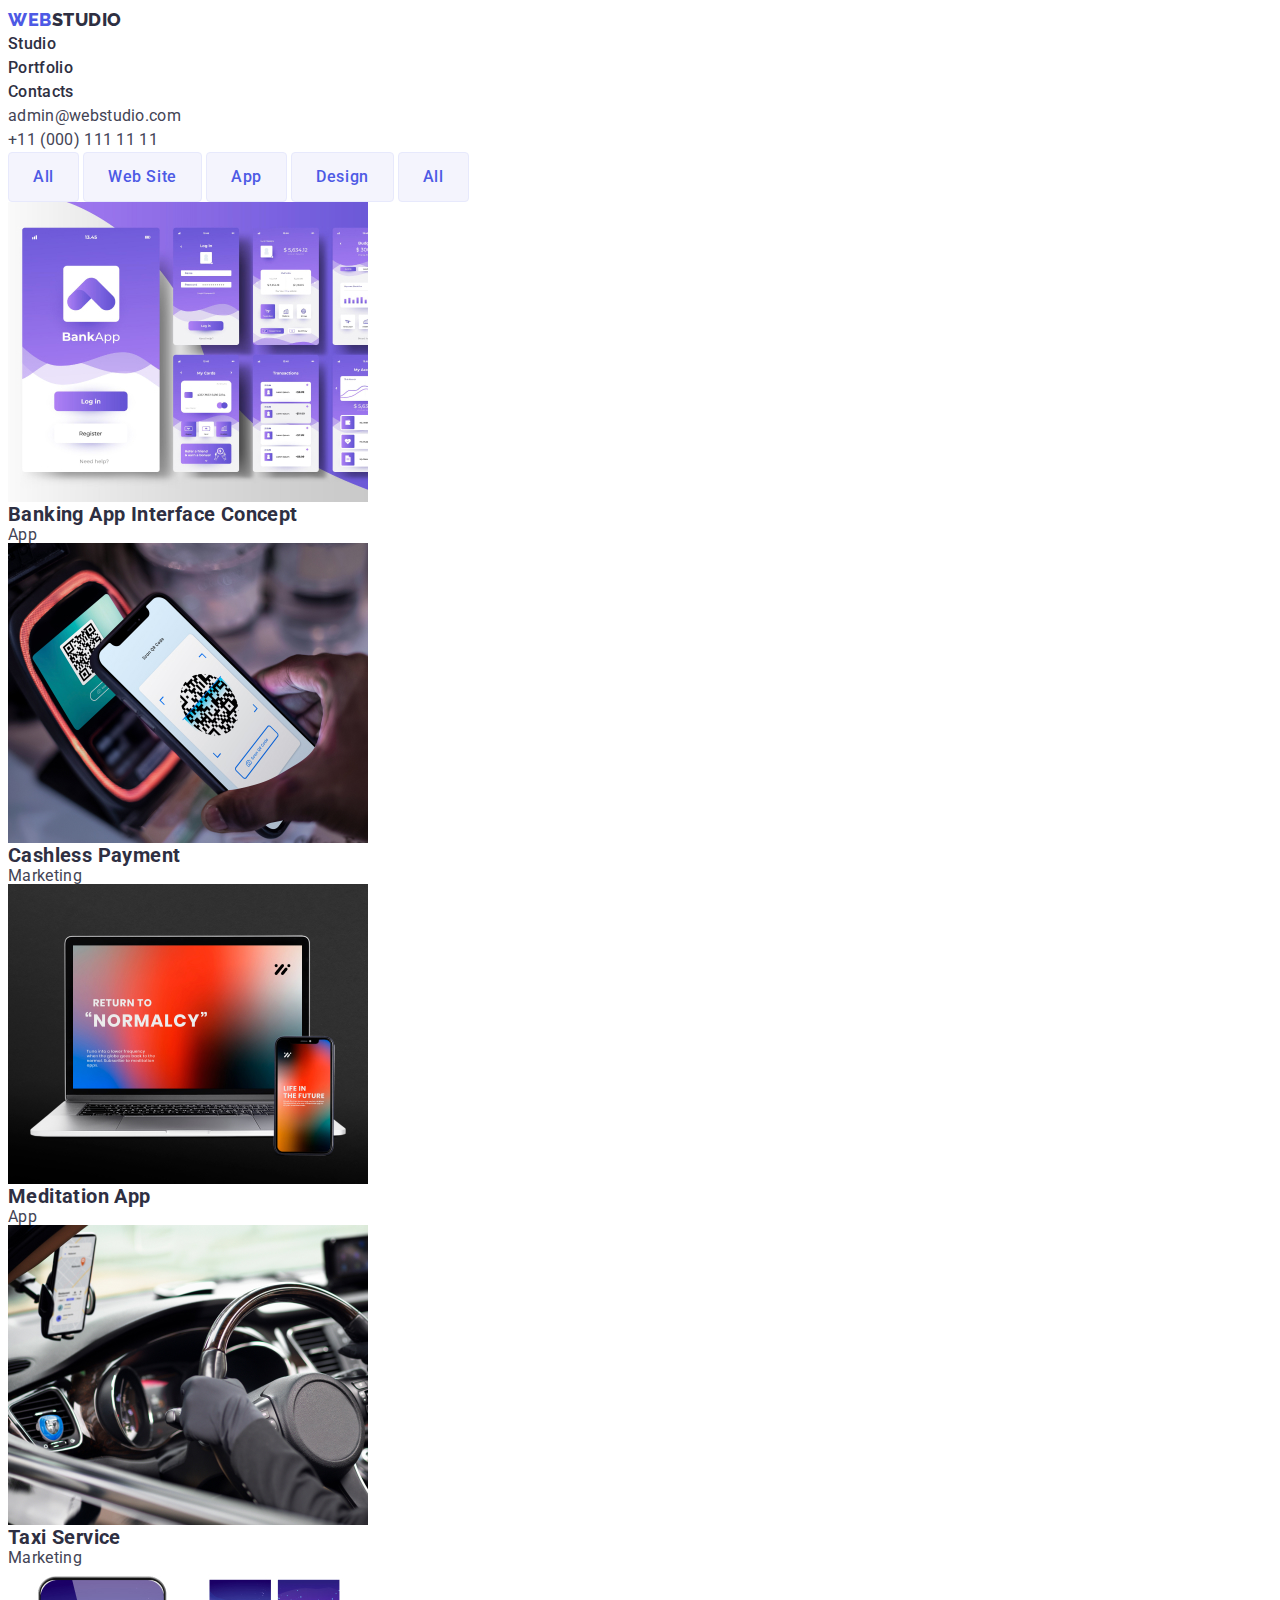
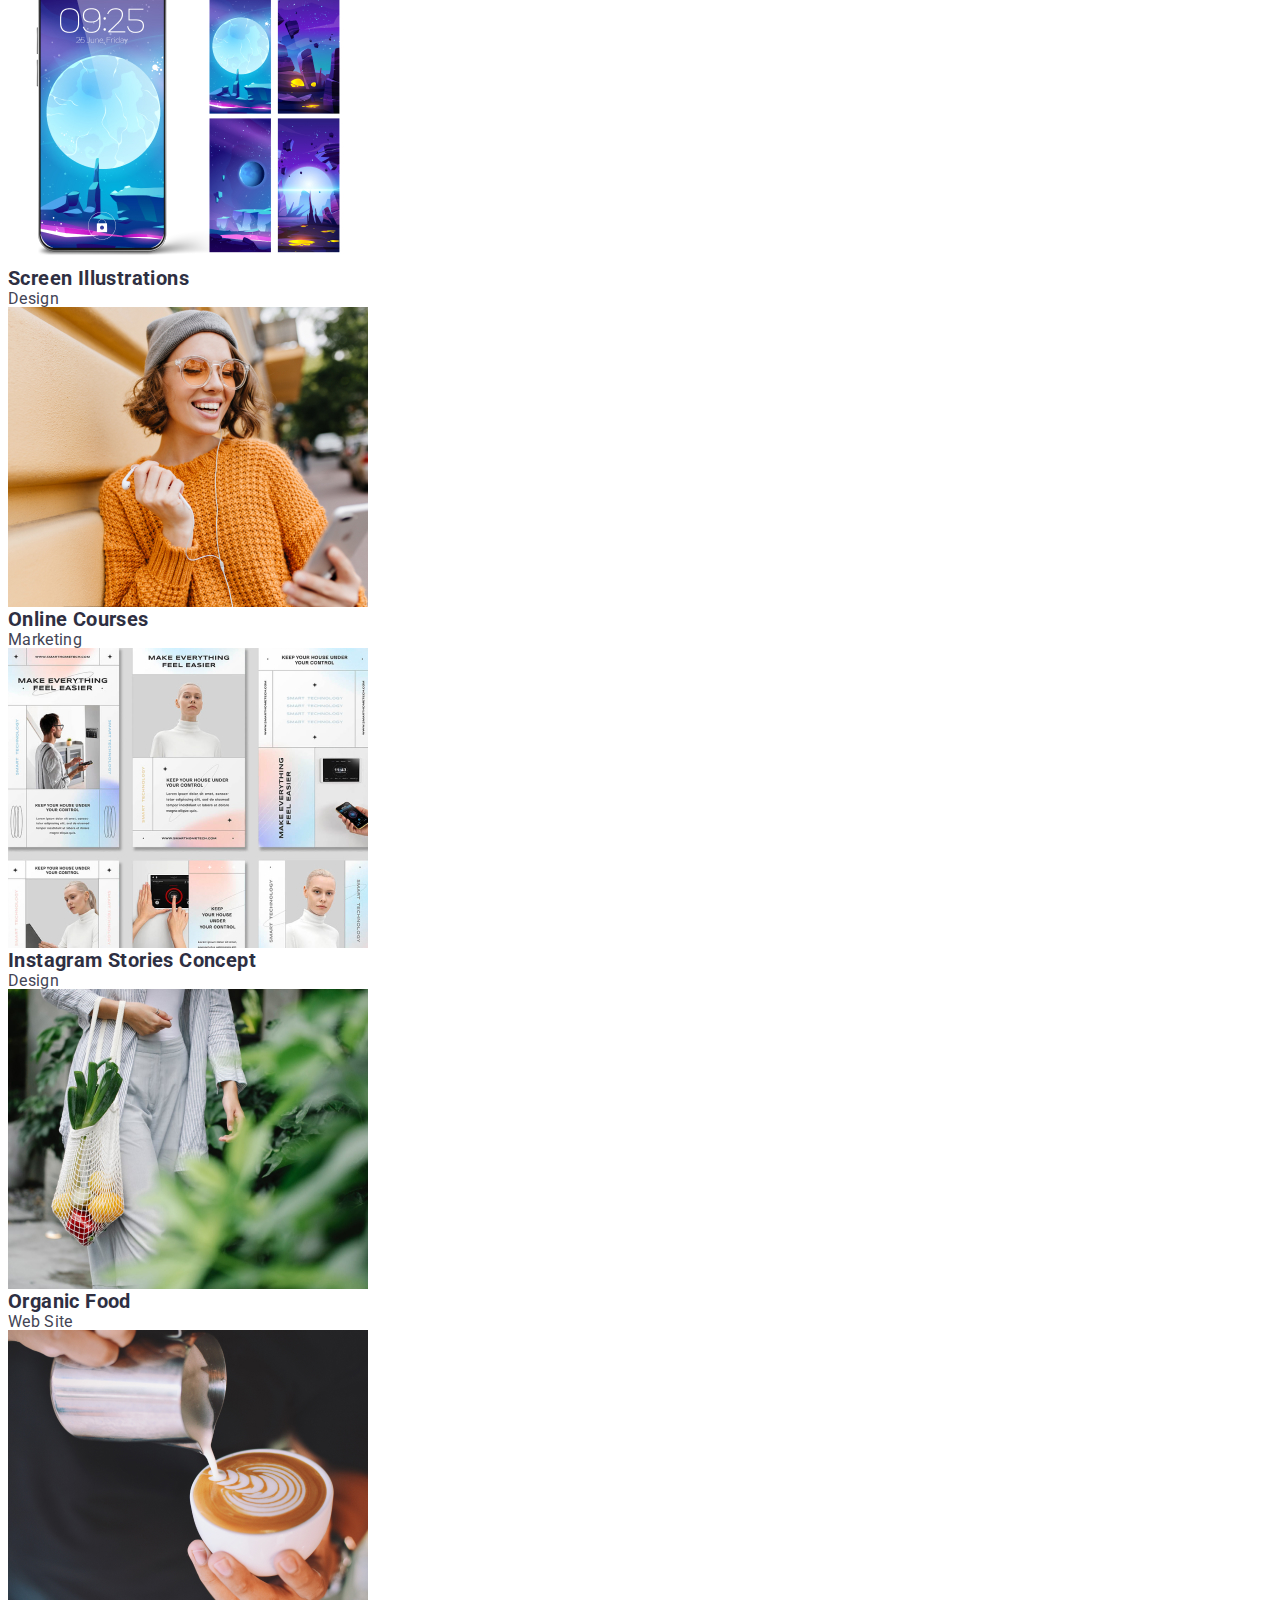
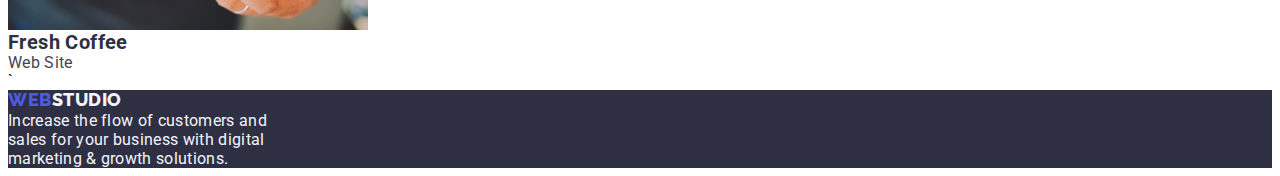
==== portfolio.html @ 27628e29 "files copied" ====
<!DOCTYPE html>
<html lang="en">

<head>
    <title>Webstudio</title>
    <meta charset="utf-8">
    <meta name="description" content="An Awesome Website">

    <link rel="preconnect" href="https://fonts.googleapis.com">
    <link rel="preconnect" href="https://fonts.gstatic.com" crossorigin>
    <link href="https://fonts.googleapis.com/css2?family=Raleway:wght@800&family=Roboto:wght@400;500;700&display=swap"
        rel="stylesheet">
    <link rel="stylesheet" href="https://cdnjs.cloudflare.com/ajax/libs/modern-normalize/2.0.0/modern-normalize.min.css"
        integrity="sha512-4xo8blKMVCiXpTaLzQSLSw3KFOVPWhm/TRtuPVc4WG6kUgjH6J03IBuG7JZPkcWMxJ5huwaBpOpnwYElP/m6wg=="
        crossorigin="anonymous" referrerpolicy="no-referrer" />
    <link rel="stylesheet" href="./css/style.css" />
</head>

<body>
    <!-- Header Section -->
    <header class="header">
        <nav class="nav">
            <a class="nav-logo" href="https://sethsky-28.github.io/goit-markup-hw-02/" class="nav-logo">
                <span class="iris">WEB</span>STUDIO
            </a>
    
            <ul class="nav-list">
                <li class="nav-item"><a class="nav-link" href="/goit-markup-hw-02/index.html">Studio</a></li>
                <li class="nav-item"><a class="nav-link" href="/goit-markup-hw-02/portfolio.html">Portfolio</a>
                </li>
                <li class="nav-item"><a class="nav-link" href="/goit-markup-hw-02/index.html">Contacts</a></li>
            </ul>
        </nav>
    
        <address class="address">
            <ul class="address-list">
                <li class="address-item"><a class=address-link href="mailto:admin@webstudio.com">admin@webstudio.com</a>
                </li>
                <li class="address-item"><a class=address-link href="tel:+110001111111">+11 (000) 111 11 11</a></li>
            </ul>
        </address>
    </header>

    <!-- Main Section -->
    <main>
        <section class="filters">
            <ul class="filter-buttons">                
                <li class="filter-button-item">                         
                    <button class="filter-button">All</button>
                    <button class="filter-button">Web Site</button>
                    <button class="filter-button">App</button>
                    <button class="filter-button">Design</button>
                    <button class="filter-button">All</button>
                </li>
            </ul>
        </section>

        <section class="projects">
            <ul class="project-list">
                <li class="project-item">
                    <img class="project-item-image" src="./imagesportfolio/bankapp.jpg" alt="bank app" width="360">
                    <h3 class="project-item-name">Banking App Interface Concept</h3>
                    <p class="project-item-type">App</p>
                </li>
            
                <li class="project-item">
                    <img class="project-item-image" src="./imagesportfolio/cashlesspayment.jpg" alt="cashless payment" width="360">
                    <h3 class="project-item-name">Cashless Payment</h3>
                    <p class="project-item-type">Marketing</p>
                </li>

                <li class="project-item">
                    <img class="project-item-image" src="./imagesportfolio/meditationapp.jpg" alt="meditation App" width="360">
                    <h3 class="project-item-name">Meditation App</h3>
                    <p class="project-item-type">App</p>
                </li>
            </ul>
        </section>
    
        <section class="projects">
            <ul class="project-list">
                <li class="project-item">
                    <img class="project-item-image" src="./imagesportfolio/taxiservice.jpg" alt="taxi service" width="360">
                    <h3 class="project-item-name">Taxi Service</h3>
                    <p class="project-item-type">Marketing</p>
                </li>
        
                <li class="project-item">
                    <img class="project-item-image" src="./imagesportfolio/screenillustrations.jpg" alt="screen illustration"
                        width="360">
                    <h3 class="project-item-name">Screen Illustrations</h3>
                    <p class="project-item-type">Design</p>
                </li>
        
                <li class="project-item">
                    <img class="project-item-image" src="./imagesportfolio/onlinecourses.jpg" alt="online courses" width="360">
                    <h3 class="project-item-name">Online Courses</h3>
                    <p class="project-item-type">Marketing</p>
                </li>
            </ul>
        </section>

        <section class="projects">
            <ul class="project-list">
                <li class="project-item">
                    <img class="project-item-image" src="./imagesportfolio/instagramstories.jpg " alt="instagram stories" width="360">
                    <h3 class="project-item-name">Instagram Stories Concept</h3>
                    <p class="project-item-type">Design</p>
                </li>
        
                <li class="project-item">
                    <img class="project-item-image" src="./imagesportfolio/organicfood.jpg" alt="organic food"
                        width="360">
                    <h3 class="project-item-name">Organic Food</h3>
                    <p class="project-item-type">Web Site</p>
                </li>
        
                <li class="project-item">
                    <img class="project-item-image" src="./imagesportfolio/freshcoffee.jpg" alt="fresh coffee" width="360">
                    <h3 class="project-item-name">Fresh Coffee</h3>
                    <p class="project-item-type">Web Site</p>
                </li>
            </ul>
        `</section>
    </main>

    <!-- Footer Section -->
    <footer>
        <section class="footer">
            <a class="footer-logo" href="https://sethsky-28.github.io/goit-markup-hw-02/" class="footer-logo">
                <span class="iris">WEB</span>STUDIO</a>
    
            <p class="footer-description">Increase the flow of customers and <br> sales for your business with digital
                <br>
                marketing & growth solutions.
            </p>
        </section>
    </footer>
</body>
    
</html>
---- css/style.css ----
* {
    margin: o;
    padding:0;
    box-sizing: border-box;
}
body {
    font-family: 'Roboto', sans-serif;
}

ul{
    list-style-type: none;
}

img {
    display: block;
    max-width: 100%;
    height: auto;
}

h1,
h2,
h3,
h4,
h5,
h6,
p,
ul {
    margin: 0;
    padding: 0;
}

address {
    font-style: normal;
}

a {
    text-decoration: none;
}

button {
    font-family: inherit;
    outline: none;
    border: unset;
    cursor: pointer;
}

:root {
    --iris: #4d5ae5;
    --navyblue: #2e2f42;
    --black: black;
    --ocean: #404bbf;
    --white: #ffffff;
    --slate: #434455;
    --cornflower: #e7e9fc;
    --cloud: #f4f4fd;
    --green: #31d0aa;
    --lightslate: #8e8f99;
    --navybluemodal: #2e2f42;
    --grey: #2e2f42;
    --dairy: #fcfcfc;
}

.header {
    background-color: var(--white);
    border-bottom: var(--cornflower);
}

.iris {
    color: var(--iris);
}

.nav-logo {
    color: var(--navyblue);
    font-family: Raleway;
    font-size: 18px;
    font-style: normal;
    font-weight: 800;
    letter-spacing: 0.54px;
    text-transform: uppercase;
    line-height: 1.125em;
    display: inline-flex;
    height: 24px;
    align-items: center;
    flex-shrink: 0;
}

.nav-link {
    color: var(--navyblue);
    line-height: 1.5em;      
    font-size: 16px;
    font-style: normal;
    font-weight: 500;
    letter-spacing: 0.32px;
}
.nav-link:hover,
.address-link:hover {
    color: var(--ocean);
}

.address-link {
    color: var(--slate);
    line-height: 1.5em;
    font-size: 16px;
    font-style: normal;
    font-weight: 400;     
    letter-spacing: 0.32px;
}

.section-hero {
    background-color: var(--navyblue);
    height: 600;
    width: 1440;
}

.hero-title {
    text-align: center;
    color: var(--white);
    font size: 56px;
    line height: 1.07em;
}

.hero-button {
    font-weight: 500;
    color: var(--white);
    font-size: 16px;
    line-height: 1.5em;
    border-radius: 4px;
    background-color: var(--iris);
    box-shadow: 0px 4px 4px 0px rgba(0, 0, 0, 0.15);
    display: inline-flex;
    padding: 16px 32px;
    align-items: flex-start;
    gap: 10px;
}

.hero-button:hover {
    border-radius: 4px;
    background: var(--ocean);
    box-shadow: 0px 4px 4px 0px rgba(0, 0, 0, 0.15);
}

.features-item-title {
    font-size: 20px;
    font-style: normal;
    line height: 1.25em;
    letter-spacing: 0.4px;
    color: var(--navyblue);
}

.features-item-description {
    font-size: 16px;
    font-style: normal;
    line-height: 1.5em;
    color: var(--slate);
    letter-spacing: 0.32px;
}

.services-title {
    font size: 36px;
    text-align: center;
    line height: 2.25em;
    color: var(--navyblue);
    text-transform: capitalize;
}

.services-item-image {
    display: inline-flex;
    flex-direction: column;
    align-items: flex-start;
    width: 360px;
    height: 300px;
    border: 1px solid var(--cornflower);
    background: url(<path-to-image>), lightgray -72.845px -19px / 144.444% 112.667% no-repeat;

}

.team-title {
    font size: 36px;
    font-style: normal;
    text-align: center;
    text-transform: capitalize;
    line height: 2.25em;
    color: var(--navyblue);
    letter-spacing: 0.72px;
}

.team-item-name {
    font size: 20px;
    font-style: normal;
    text-align: center;
    line height: 1.5em;
    color: var(--navyblue);
    letter-spacing: 0.4px;
}

.team-item-position {
    font size: 16px;
    font-style: normal;
    text-align: center;
    line height: 1.5em;
    color: var(--slate);
    letter-spacing: 0.32px;
}

.team-item-image {
    display: inline-flex;
    padding-bottom: 0px;
    flex-direction: column;
    justify-content: center;
    align-items: center;
    gap: 32px;
    border-radius: 0px 0px 4px 4px;
    background: var(--white);
    box-shadow: 0px 2px 1px 0px rgba(46, 47, 66, 0.08), 0px 1px 1px 0px rgba(46, 47, 66, 0.16), 0px 1px 6px 0px rgba(46, 47, 66, 0.08);
}

.footer-description {
    font size: 16px;
    font-style: normal;
    width: 264px;
    line height: 1.5em;
    color: var(--cloud);
    letter-spacing: 0.32px;
}

.footer {
    background-color: var(--navyblue);
    height: 312;
    width: 1440;
}

.footer-logo {
    display: inline-flex;
    width: 71px;
    height: 21px;
    color: var(--cloud);
    font-family: Raleway;
    font-size: 18px;
    font-style: normal;
    font-weight: 800;
    line-height: 1.125em;
    letter-spacing: 0.54px;
    text-transform: uppercase;
}
    
.filter-button {    
    padding: 12px 24px;    
    border-radius: 4px;
    border: 1px solid var(--cornflower);
    background-color: var(--cloud);
    color: var(--iris);    
    font-family: 'roboto';
    font-size: 16px;
    font-style: normal;
    font-weight: 500;
    line-height: 1.5em;
    letter-spacing: 0.64px;
}

.filter-button:hover {
    background: var(--ocean);
    color: var(--white);
    border-color: var(--ocean);
    box-shadow: 
    0px 2px 2px 0px rgba(0, 0, 0, 0.12), 
    0px 2px 1px 0px rgba(0, 0, 0, 0.08), 
    0px 3px 1px 0px rgba(0, 0, 0, 0.10);
}

.project-item-name {
    color: var(--navyblue); 
    font-size: 20px;
    font-style: normal;
    line-height: 1.25em;
    letter-spacing: 0.4px;
}

.project-item-type {
    color: var(--slate);
    font-size: 16px;
    font-style: normal;
    line-height: 1em;
    letter-spacing: 0.32px;
}

.project-item-image {
    width: 360px;
    height: 300px;
    flex-shrink: 0;
    background: url(<path-to-image>), lightgray -25.026px 0px / 125% 100% no-repeat;

}
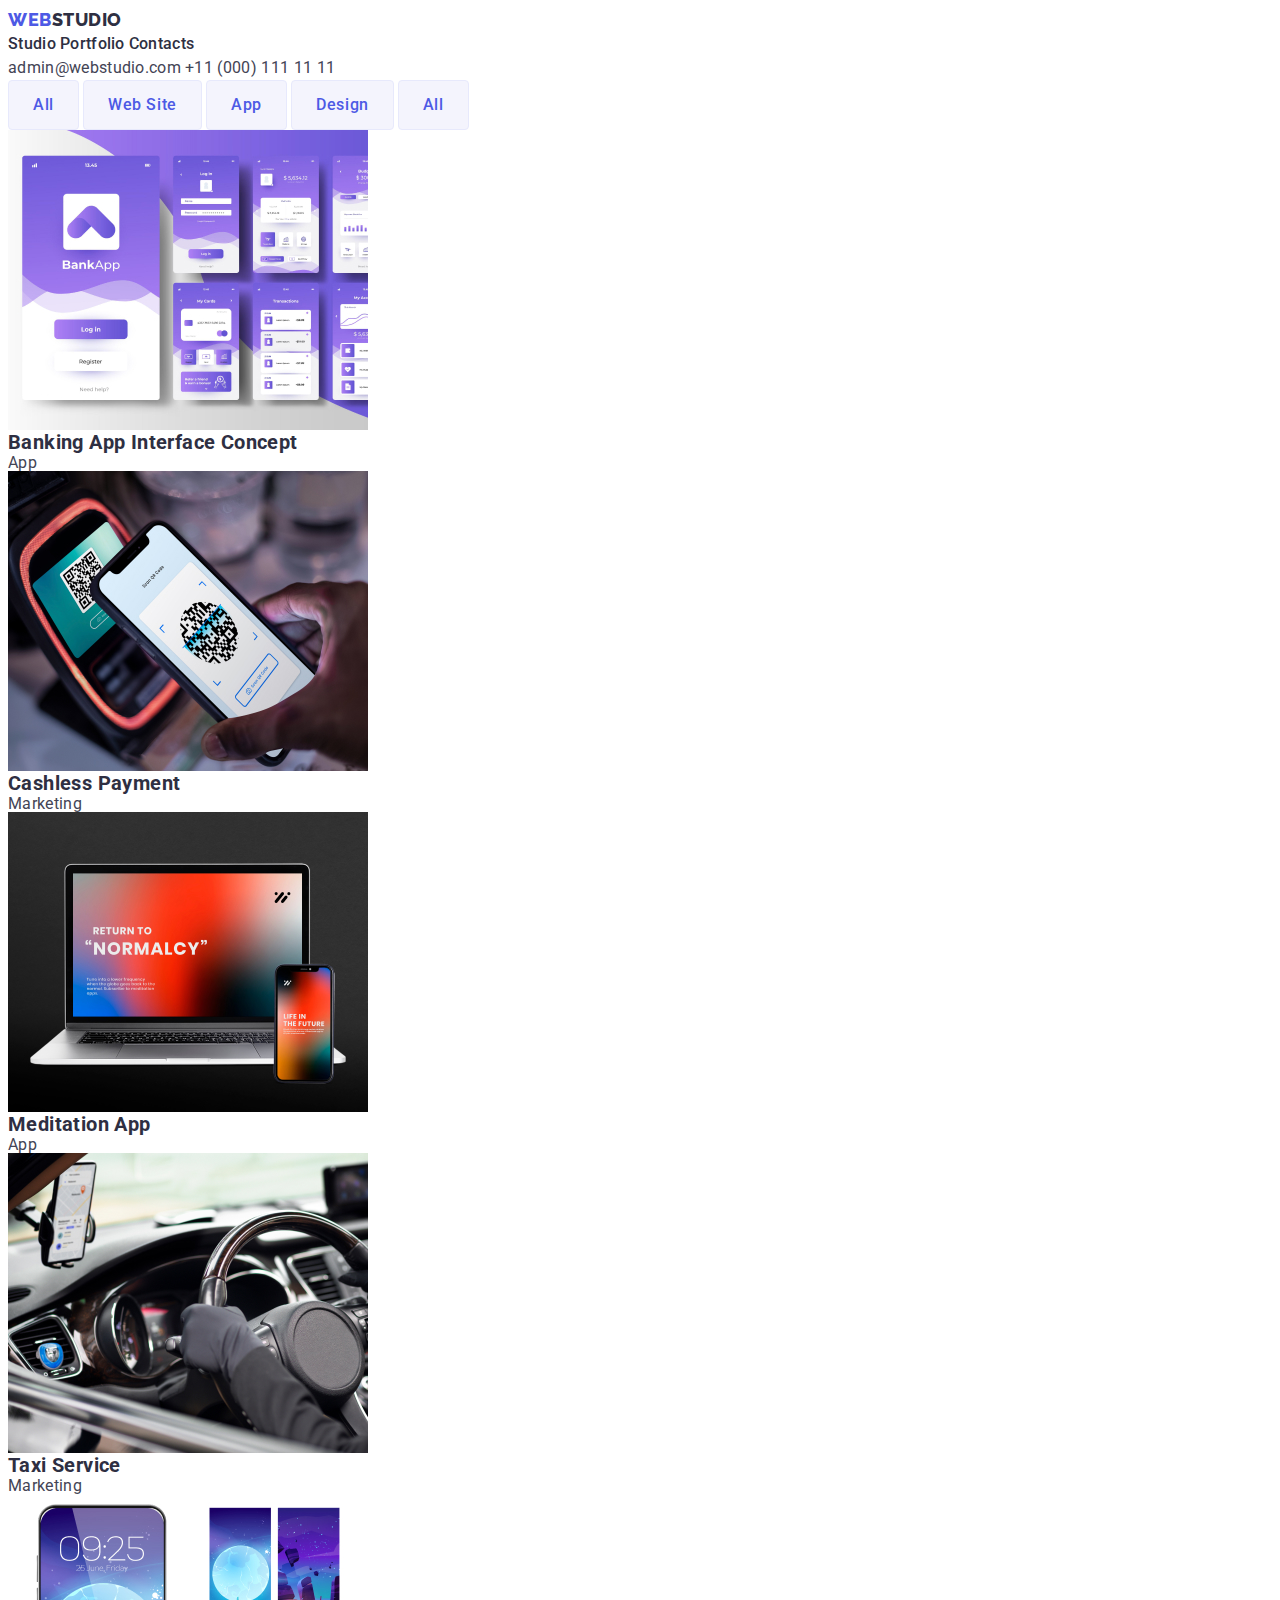
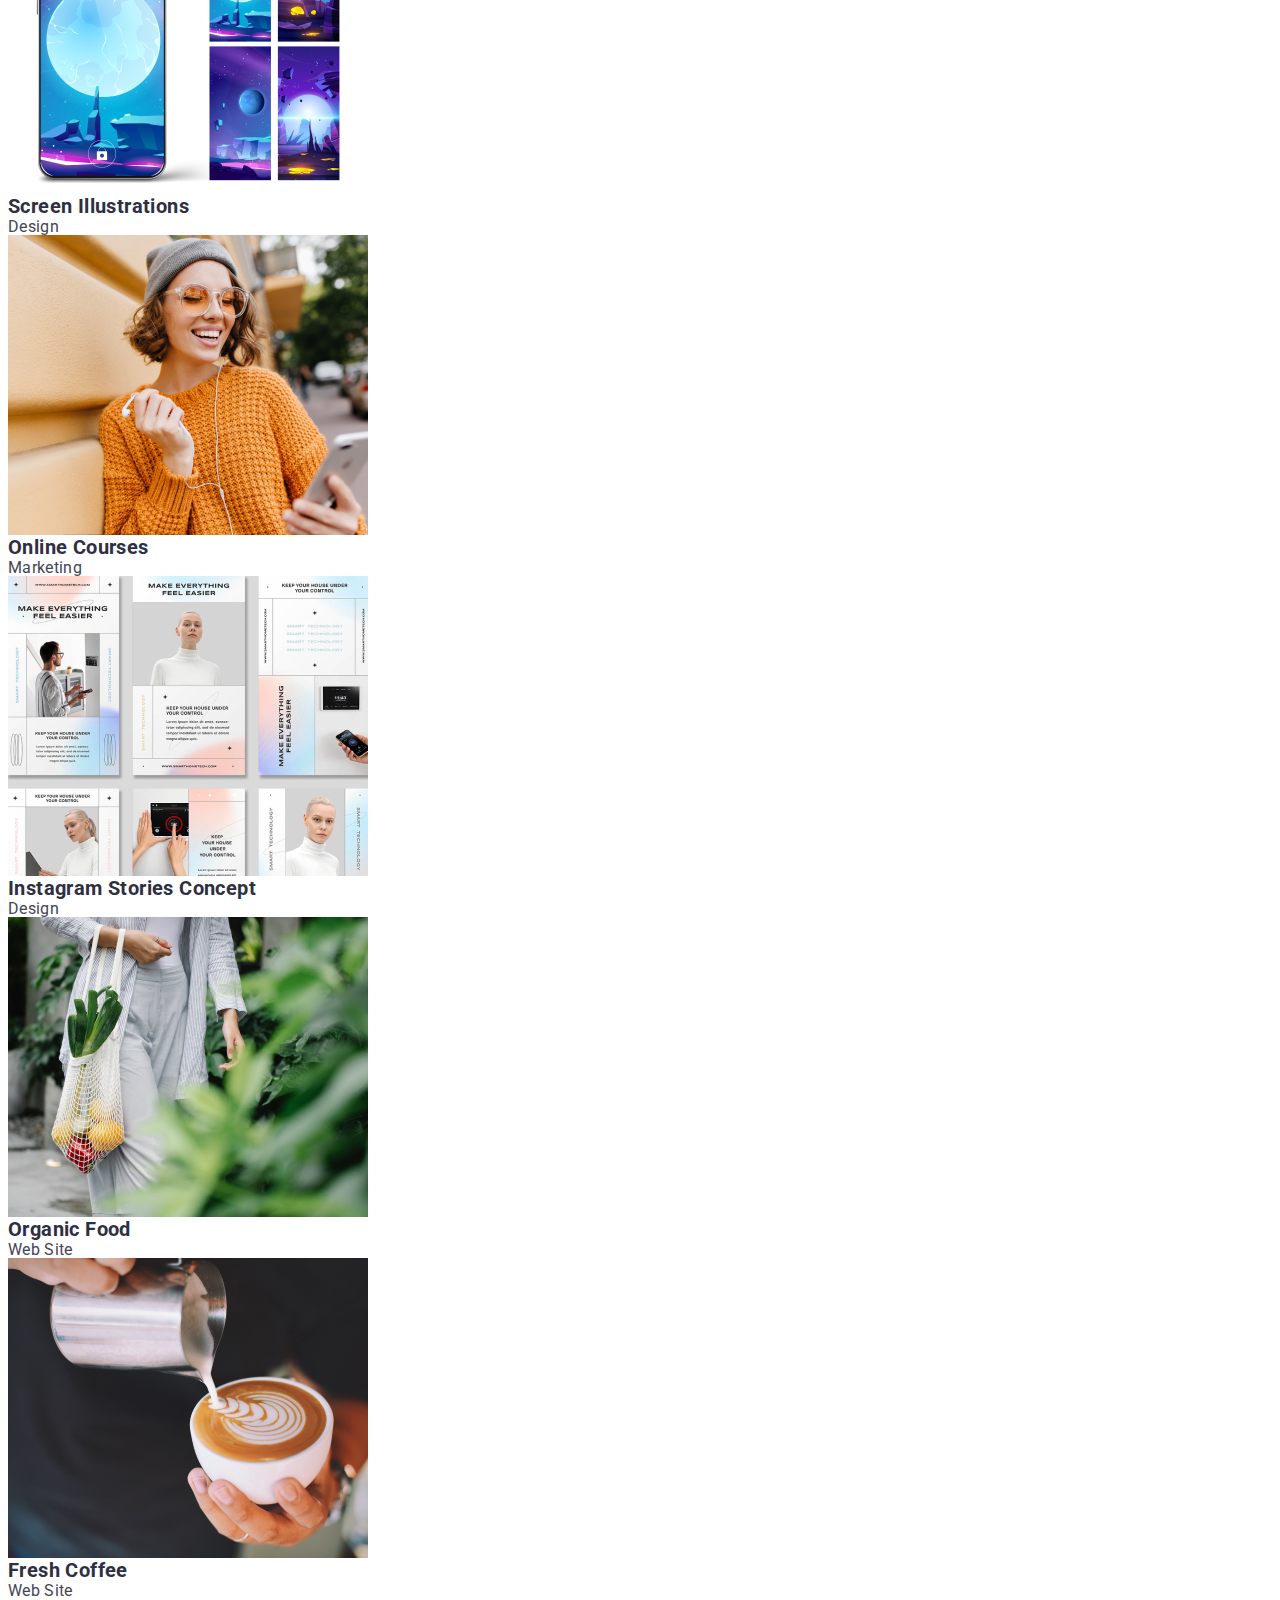
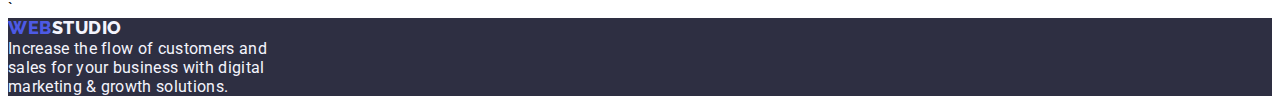
==== commit 58ee4da7: "nav css" ====
--- a/portfolio.html
+++ b/portfolio.html
@@ -13,7 +13,7 @@
     <link rel="stylesheet" href="https://cdnjs.cloudflare.com/ajax/libs/modern-normalize/2.0.0/modern-normalize.min.css"
         integrity="sha512-4xo8blKMVCiXpTaLzQSLSw3KFOVPWhm/TRtuPVc4WG6kUgjH6J03IBuG7JZPkcWMxJ5huwaBpOpnwYElP/m6wg=="
         crossorigin="anonymous" referrerpolicy="no-referrer" />
-    <link rel="stylesheet" href="./css/style.css" />
+    <link rel="stylesheet" href="./css/styles.css" />
 </head>
 
 <body>
--- a/css/styles.css
+++ b/css/styles.css
@@ -0,0 +1,327 @@
+* {
+    margin: o;
+    padding:0;
+    box-sizing: border-box;
+}
+body {
+    font-family: 'Roboto', sans-serif;
+}
+
+ul{
+    list-style-type: none;
+}
+
+img {
+    display: block;
+    max-width: 100%;
+    height: auto;
+}
+
+h1,
+h2,
+h3,
+h4,
+h5,
+h6,
+p,
+ul {
+    margin: 0;
+    padding: 0;
+}
+
+address {
+    font-style: normal;
+}
+
+a {
+    text-decoration: none;
+}
+
+button {
+    font-family: inherit;
+    outline: none;
+    border: unset;
+    cursor: pointer;
+}
+
+:root {
+    --iris: #4d5ae5;
+    --navyblue: #2e2f42;
+    --black: black;
+    --ocean: #404bbf;
+    --white: #ffffff;
+    --slate: #434455;
+    --cornflower: #e7e9fc;
+    --cloud: #f4f4fd;
+    --green: #31d0aa;
+    --lightslate: #8e8f99;
+    --navybluemodal: #2e2f42;
+    --grey: #2e2f42;
+    --dairy: #fcfcfc;
+}
+
+.header {
+    background-color: var(--white);
+    border-bottom: var(--cornflower);
+}
+
+.iris {
+    color: var(--iris);
+}
+
+.nav-logo {
+    color: var(--navyblue);
+    font-family: Raleway;
+    font-size: 18px;
+    font-style: normal;
+    font-weight: 800;
+    letter-spacing: 0.54px;
+    text-transform: uppercase;
+    line-height: 1.125em;
+    display: inline-flex;
+    height: 24px;
+    align-items: center;
+    flex-shrink: 0;
+}
+
+.nav-link {
+    color: var(--navyblue);
+    line-height: 1.5em;      
+    font-size: 16px;
+    font-style: normal;
+    font-weight: 500;
+    letter-spacing: 0.32px;
+}
+.nav-link:hover,
+.address-link:hover {
+    color: var(--ocean);
+}
+
+.address-link {
+    color: var(--slate);
+    line-height: 1.5em;
+    font-size: 16px;
+    font-style: normal;
+    font-weight: 400;     
+    letter-spacing: 0.32px;
+}
+
+.section-hero {
+    background-color: var(--navyblue);
+    height: 600;
+    width: 1440;
+}
+
+.hero-title {
+    text-align: center;
+    color: var(--white);
+    font size: 56px;
+    line height: 1.07em;
+}
+
+.hero-button {
+    font-weight: 500;
+    color: var(--white);
+    font-size: 16px;
+    line-height: 1.5em;
+    border-radius: 4px;
+    background-color: var(--iris);
+    box-shadow: 0px 4px 4px 0px rgba(0, 0, 0, 0.15);
+    display: inline-flex;
+    padding: 16px 32px;
+    align-items: flex-start;
+    gap: 10px;
+}
+
+.hero-button:hover {
+    border-radius: 4px;
+    background: var(--ocean);
+    box-shadow: 0px 4px 4px 0px rgba(0, 0, 0, 0.15);
+}
+
+.features-item-title {
+    font-size: 20px;
+    font-style: normal;
+    line height: 1.25em;
+    letter-spacing: 0.4px;
+    color: var(--navyblue);
+}
+
+.features-item-description {
+    font-size: 16px;
+    font-style: normal;
+    line-height: 1.5em;
+    color: var(--slate);
+    letter-spacing: 0.32px;
+}
+
+.services-title {
+    font size: 36px;
+    text-align: center;
+    line height: 2.25em;
+    color: var(--navyblue);
+    text-transform: capitalize;
+}
+
+.services-item-image {
+    display: inline-flex;
+    flex-direction: column;
+    align-items: flex-start;
+    width: 360px;
+    height: 300px;
+    border: 1px solid var(--cornflower);
+    background: url(<path-to-image>), lightgray -72.845px -19px / 144.444% 112.667% no-repeat;
+
+}
+
+.team-title {
+    font size: 36px;
+    font-style: normal;
+    text-align: center;
+    text-transform: capitalize;
+    line height: 2.25em;
+    color: var(--navyblue);
+    letter-spacing: 0.72px;
+}
+
+.team-item-name {
+    font size: 20px;
+    font-style: normal;
+    text-align: center;
+    line height: 1.5em;
+    color: var(--navyblue);
+    letter-spacing: 0.4px;
+}
+
+.team-item-position {
+    font size: 16px;
+    font-style: normal;
+    text-align: center;
+    line height: 1.5em;
+    color: var(--slate);
+    letter-spacing: 0.32px;
+}
+
+.team-item-image {
+    display: inline-flex;
+    padding-bottom: 0px;
+    flex-direction: column;
+    justify-content: center;
+    align-items: center;
+    gap: 32px;
+    border-radius: 0px 0px 4px 4px;
+    background: var(--white);
+    box-shadow: 0px 2px 1px 0px rgba(46, 47, 66, 0.08), 0px 1px 1px 0px rgba(46, 47, 66, 0.16), 0px 1px 6px 0px rgba(46, 47, 66, 0.08);
+}
+
+.footer-description {
+    font size: 16px;
+    font-style: normal;
+    width: 264px;
+    line height: 1.5em;
+    color: var(--cloud);
+    letter-spacing: 0.32px;
+}
+
+.footer {
+    background-color: var(--navyblue);
+    height: 312;
+    width: 1440;
+}
+
+.footer-logo {
+    display: inline-flex;
+    width: 71px;
+    height: 21px;
+    color: var(--cloud);
+    font-family: Raleway;
+    font-size: 18px;
+    font-style: normal;
+    font-weight: 800;
+    line-height: 1.125em;
+    letter-spacing: 0.54px;
+    text-transform: uppercase;
+}
+    
+.filter-button {    
+    padding: 12px 24px;    
+    border-radius: 4px;
+    border: 1px solid var(--cornflower);
+    background-color: var(--cloud);
+    color: var(--iris);    
+    font-family: 'roboto';
+    font-size: 16px;
+    font-style: normal;
+    font-weight: 500;
+    line-height: 1.5em;
+    letter-spacing: 0.64px;
+}
+
+.filter-button:hover {
+    background: var(--ocean);
+    color: var(--white);
+    border-color: var(--ocean);
+    box-shadow: 
+    0px 2px 2px 0px rgba(0, 0, 0, 0.12), 
+    0px 2px 1px 0px rgba(0, 0, 0, 0.08), 
+    0px 3px 1px 0px rgba(0, 0, 0, 0.10);
+}
+
+.project-item-name {
+    color: var(--navyblue); 
+    font-size: 20px;
+    font-style: normal;
+    line-height: 1.25em;
+    letter-spacing: 0.4px;
+}
+
+.project-item-type {
+    color: var(--slate);
+    font-size: 16px;
+    font-style: normal;
+    line-height: 1em;
+    letter-spacing: 0.32px;
+}
+
+.project-item-image {
+    width: 360px;
+    height: 300px;
+    flex-shrink: 0;
+    background: url(<path-to-image>), lightgray -25.026px 0px / 125% 100% no-repeat;
+
+}
+
+.container {
+    width: 1158px;     
+}
+.container-header {
+    border-bottom: 1px solid var(--cornflower);
+    background: var(--white);
+    width: 1440px;
+    height: 72px;
+    flex-shrink: 0;    
+}
+
+.nav-item {
+    display: inline-block;
+}   
+.address-item {
+    display: inline-block;
+}
+
+        
+
+
+
+
+
+
+
+
+
+
+
+    
+    
+
+
